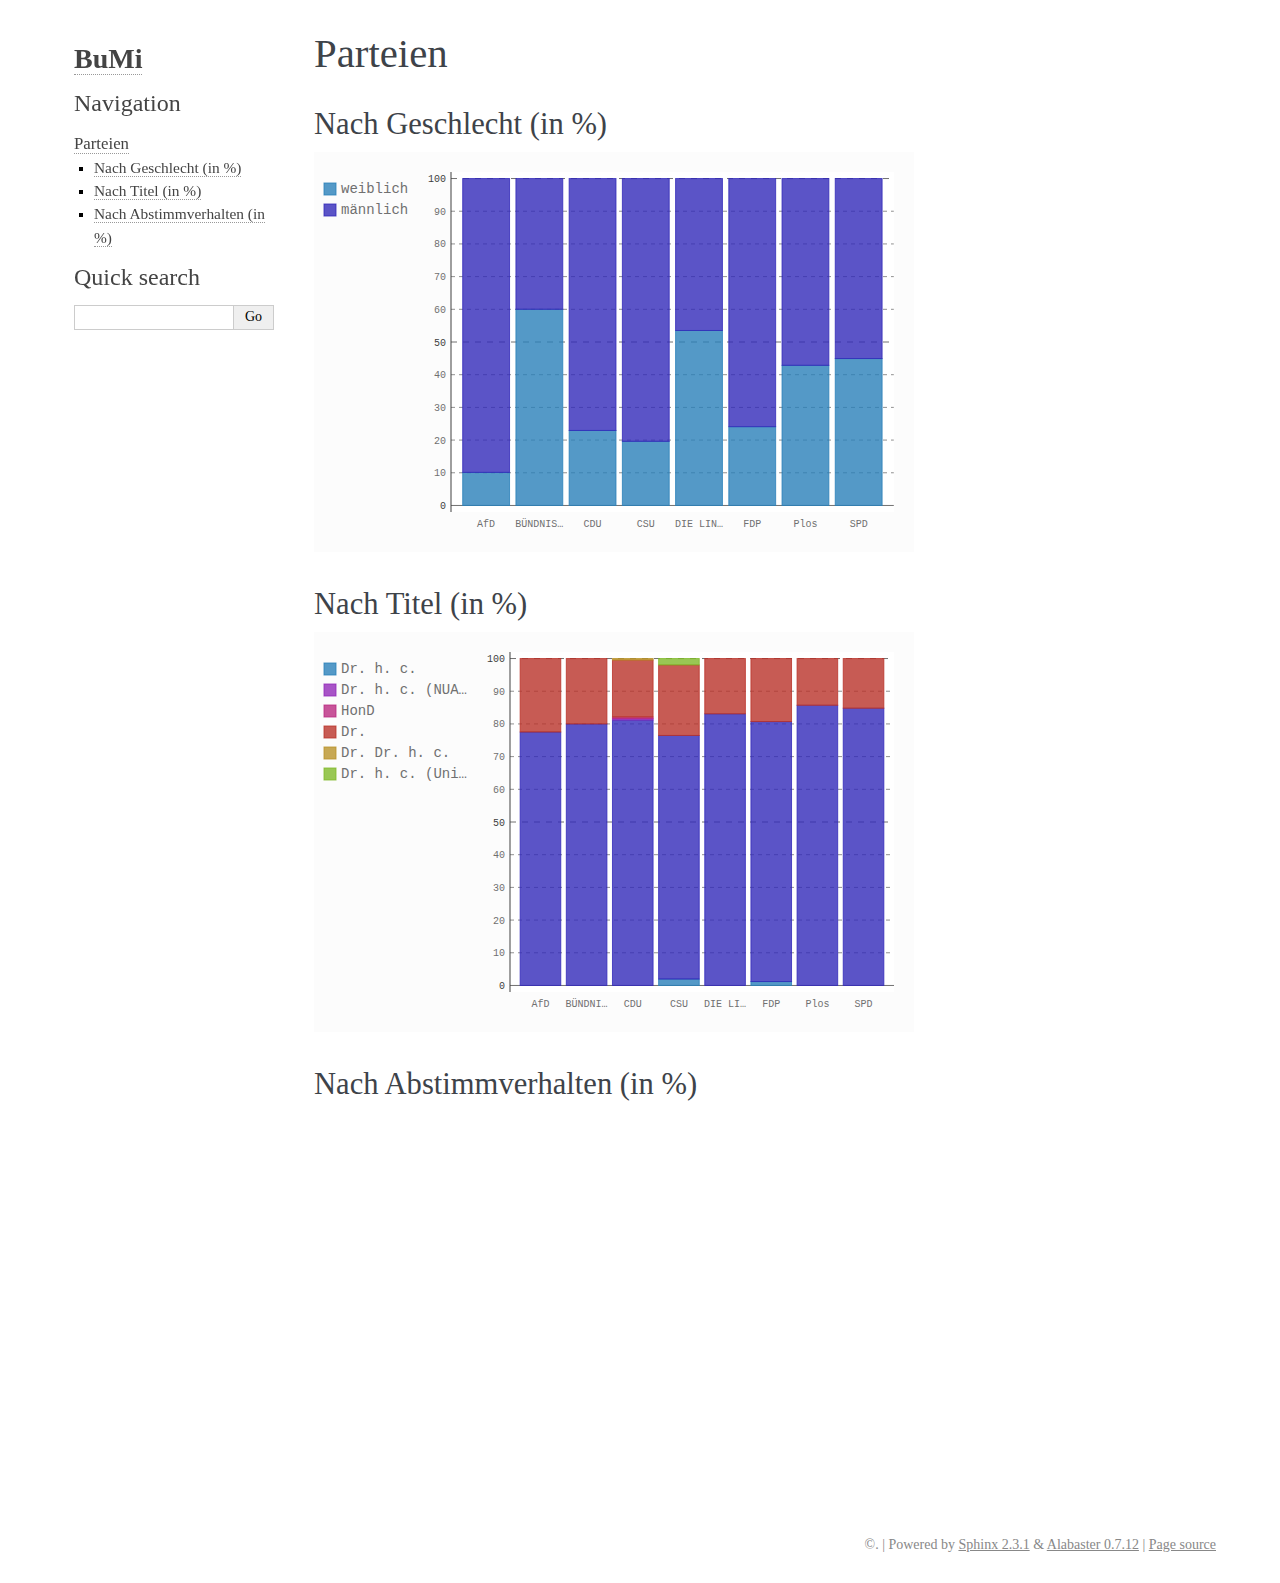
==== parties.html @ 15bf703d "deploy: bcf8a28ac07c03d563e63ce60a07d5a9121dc9ea" ====
<!DOCTYPE html>

<html xmlns="http://www.w3.org/1999/xhtml">
  <head>
    <meta charset="utf-8" />
    <title>Parteien &#8212; BuMi  documentation</title>
    <link rel="stylesheet" href="_static/alabaster.css" type="text/css" />
    <link rel="stylesheet" href="_static/pygments.css" type="text/css" />
    <script type="text/javascript" id="documentation_options" data-url_root="./" src="_static/documentation_options.js"></script>
    <script type="text/javascript" src="_static/jquery.js"></script>
    <script type="text/javascript" src="_static/underscore.js"></script>
    <script type="text/javascript" src="_static/doctools.js"></script>
    <script type="text/javascript" src="_static/language_data.js"></script>
    <link rel="index" title="Index" href="genindex.html" />
    <link rel="search" title="Search" href="search.html" />
    <link rel="prev" title="&lt;no title&gt;" href="index.html" />
   
  <link rel="stylesheet" href="_static/custom.css" type="text/css" />
  
  
  <meta name="viewport" content="width=device-width, initial-scale=0.9, maximum-scale=0.9" />

  </head><body>
  <div class="document">
    
      <div class="sphinxsidebar" role="navigation" aria-label="main navigation">
        <div class="sphinxsidebarwrapper">
<h1 class="logo"><a href="index.html">BuMi</a></h1>








<h3>Navigation</h3>
<ul class="current">
<li class="toctree-l1 current"><a class="current reference internal" href="#">Parteien</a><ul>
<li class="toctree-l2"><a class="reference internal" href="#nach-geschlecht-in">Nach Geschlecht (in %)</a></li>
<li class="toctree-l2"><a class="reference internal" href="#nach-titel-in">Nach Titel (in %)</a></li>
<li class="toctree-l2"><a class="reference internal" href="#nach-abstimmverhalten-in">Nach Abstimmverhalten (in %)</a></li>
</ul>
</li>
</ul>

<div class="relations">
<h3>Related Topics</h3>
<ul>
  <li><a href="index.html">Documentation overview</a><ul>
      <li>Previous: <a href="index.html" title="previous chapter">&lt;no title&gt;</a></li>
  </ul></li>
</ul>
</div>
<div id="searchbox" style="display: none" role="search">
  <h3 id="searchlabel">Quick search</h3>
    <div class="searchformwrapper">
    <form class="search" action="search.html" method="get">
      <input type="text" name="q" aria-labelledby="searchlabel" />
      <input type="submit" value="Go" />
    </form>
    </div>
</div>
<script type="text/javascript">$('#searchbox').show(0);</script>








        </div>
      </div>
      <div class="documentwrapper">
        <div class="bodywrapper">
          

          <div class="body" role="main">
            
  <div class="section" id="parteien">
<h1>Parteien<a class="headerlink" href="#parteien" title="Permalink to this headline">¶</a></h1>
<div class="section" id="nach-geschlecht-in">
<h2>Nach Geschlecht (in %)<a class="headerlink" href="#nach-geschlecht-in" title="Permalink to this headline">¶</a></h2>
<embed src="[data-uri]" /></div>
<div class="section" id="nach-titel-in">
<h2>Nach Titel (in %)<a class="headerlink" href="#nach-titel-in" title="Permalink to this headline">¶</a></h2>
<embed src="[data-uri]" /></div>
<div class="section" id="nach-abstimmverhalten-in">
<h2>Nach Abstimmverhalten (in %)<a class="headerlink" href="#nach-abstimmverhalten-in" title="Permalink to this headline">¶</a></h2>
<embed src="[data-uri]" /></div>
</div>


          </div>
          
        </div>
      </div>
    <div class="clearer"></div>
  </div>
    <div class="footer">
      &copy;.
      
      |
      Powered by <a href="http://sphinx-doc.org/">Sphinx 2.3.1</a>
      &amp; <a href="https://github.com/bitprophet/alabaster">Alabaster 0.7.12</a>
      
      |
      <a href="_sources/parties.rst.txt"
          rel="nofollow">Page source</a>
    </div>

    

    
  </body>
</html>
---- _static/alabaster.css ----
@import url("basic.css");

/* -- page layout ----------------------------------------------------------- */

body {
    font-family: Georgia, serif;
    font-size: 17px;
    background-color: #fff;
    color: #000;
    margin: 0;
    padding: 0;
}


div.document {
    width: 90%;
    margin: 30px auto 0 auto;
}

div.documentwrapper {
    float: left;
    width: 100%;
}

div.bodywrapper {
    margin: 0 0 0 220px;
}

div.sphinxsidebar {
    width: 220px;
    font-size: 14px;
    line-height: 1.5;
}

hr {
    border: 1px solid #B1B4B6;
}

div.body {
    background-color: #fff;
    color: #3E4349;
    padding: 0 30px 0 30px;
}

div.body > .section {
    text-align: left;
}

div.footer {
    width: 90%;
    margin: 20px auto 30px auto;
    font-size: 14px;
    color: #888;
    text-align: right;
}

div.footer a {
    color: #888;
}

p.caption {
    font-family: inherit;
    font-size: 8;
}


div.relations {
    display: none;
}


div.sphinxsidebar a {
    color: #444;
    text-decoration: none;
    border-bottom: 1px dotted #999;
}

div.sphinxsidebar a:hover {
    border-bottom: 1px solid #999;
}

div.sphinxsidebarwrapper {
    padding: 18px 10px;
}

div.sphinxsidebarwrapper p.logo {
    padding: 0;
    margin: -10px 0 0 0px;
    text-align: center;
}

div.sphinxsidebarwrapper h1.logo {
    margin-top: -10px;
    text-align: center;
    margin-bottom: 5px;
    text-align: left;
}

div.sphinxsidebarwrapper h1.logo-name {
    margin-top: 0px;
}

div.sphinxsidebarwrapper p.blurb {
    margin-top: 0;
    font-style: normal;
}

div.sphinxsidebar h3,
div.sphinxsidebar h4 {
    font-family: Georgia, serif;
    color: #444;
    font-size: 24px;
    font-weight: normal;
    margin: 0 0 5px 0;
    padding: 0;
}

div.sphinxsidebar h4 {
    font-size: 20px;
}

div.sphinxsidebar h3 a {
    color: #444;
}

div.sphinxsidebar p.logo a,
div.sphinxsidebar h3 a,
div.sphinxsidebar p.logo a:hover,
div.sphinxsidebar h3 a:hover {
    border: none;
}

div.sphinxsidebar p {
    color: #555;
    margin: 10px 0;
}

div.sphinxsidebar ul {
    margin: 10px 0;
    padding: 0;
    color: #000;
}

div.sphinxsidebar ul li.toctree-l1 > a {
    font-size: 120%;
}

div.sphinxsidebar ul li.toctree-l2 > a {
    font-size: 110%;
}

div.sphinxsidebar input {
    border: 1px solid #CCC;
    font-family: Georgia, serif;
    font-size: 1em;
}

div.sphinxsidebar hr {
    border: none;
    height: 1px;
    color: #AAA;
    background: #AAA;

    text-align: left;
    margin-left: 0;
    width: 50%;
}

div.sphinxsidebar .badge {
    border-bottom: none;
}

div.sphinxsidebar .badge:hover {
    border-bottom: none;
}

/* To address an issue with donation coming after search */
div.sphinxsidebar h3.donation {
    margin-top: 10px;
}

/* -- body styles ----------------------------------------------------------- */

a {
    color: #004B6B;
    text-decoration: underline;
}

a:hover {
    color: #6D4100;
    text-decoration: underline;
}

div.body h1,
div.body h2,
div.body h3,
div.body h4,
div.body h5,
div.body h6 {
    font-family: Georgia, serif;
    font-weight: normal;
    margin: 30px 0px 10px 0px;
    padding: 0;
}

div.body h1 { margin-top: 0; padding-top: 0; font-size: 240%; }
div.body h2 { font-size: 180%; }
div.body h3 { font-size: 150%; }
div.body h4 { font-size: 130%; }
div.body h5 { font-size: 100%; }
div.body h6 { font-size: 100%; }

a.headerlink {
    color: #DDD;
    padding: 0 4px;
    text-decoration: none;
}

a.headerlink:hover {
    color: #444;
    background: #EAEAEA;
}

div.body p, div.body dd, div.body li {
    line-height: 1.4em;
}

div.admonition {
    margin: 20px 0px;
    padding: 10px 30px;
    background-color: #EEE;
    border: 1px solid #CCC;
}

div.admonition tt.xref, div.admonition code.xref, div.admonition a tt {
    background-color: #FBFBFB;
    border-bottom: 1px solid #fafafa;
}

div.admonition p.admonition-title {
    font-family: Georgia, serif;
    font-weight: normal;
    font-size: 24px;
    margin: 0 0 10px 0;
    padding: 0;
    line-height: 1;
}

div.admonition p.last {
    margin-bottom: 0;
}

div.highlight {
    background-color: #fff;
}

dt:target, .highlight {
    background: #FAF3E8;
}

div.warning {
    background-color: #FCC;
    border: 1px solid #FAA;
}

div.danger {
    background-color: #FCC;
    border: 1px solid #FAA;
    -moz-box-shadow: 2px 2px 4px #D52C2C;
    -webkit-box-shadow: 2px 2px 4px #D52C2C;
    box-shadow: 2px 2px 4px #D52C2C;
}

div.error {
    background-color: #FCC;
    border: 1px solid #FAA;
    -moz-box-shadow: 2px 2px 4px #D52C2C;
    -webkit-box-shadow: 2px 2px 4px #D52C2C;
    box-shadow: 2px 2px 4px #D52C2C;
}

div.caution {
    background-color: #FCC;
    border: 1px solid #FAA;
}

div.attention {
    background-color: #FCC;
    border: 1px solid #FAA;
}

div.important {
    background-color: #EEE;
    border: 1px solid #CCC;
}

div.note {
    background-color: #EEE;
    border: 1px solid #CCC;
}

div.tip {
    background-color: #EEE;
    border: 1px solid #CCC;
}

div.hint {
    background-color: #EEE;
    border: 1px solid #CCC;
}

div.seealso {
    background-color: #EEE;
    border: 1px solid #CCC;
}

div.topic {
    background-color: #EEE;
}

p.admonition-title {
    display: inline;
}

p.admonition-title:after {
    content: ":";
}

pre, tt, code {
    font-family: 'Consolas', 'Menlo', 'DejaVu Sans Mono', 'Bitstream Vera Sans Mono', monospace;
    font-size: 0.9em;
}

.hll {
    background-color: #FFC;
    margin: 0 -12px;
    padding: 0 12px;
    display: block;
}

img.screenshot {
}

tt.descname, tt.descclassname, code.descname, code.descclassname {
    font-size: 0.95em;
}

tt.descname, code.descname {
    padding-right: 0.08em;
}

img.screenshot {
    -moz-box-shadow: 2px 2px 4px #EEE;
    -webkit-box-shadow: 2px 2px 4px #EEE;
    box-shadow: 2px 2px 4px #EEE;
}

table.docutils {
    border: 1px solid #888;
    -moz-box-shadow: 2px 2px 4px #EEE;
    -webkit-box-shadow: 2px 2px 4px #EEE;
    box-shadow: 2px 2px 4px #EEE;
}

table.docutils td, table.docutils th {
    border: 1px solid #888;
    padding: 0.25em 0.7em;
}

table.field-list, table.footnote {
    border: none;
    -moz-box-shadow: none;
    -webkit-box-shadow: none;
    box-shadow: none;
}

table.footnote {
    margin: 15px 0;
    width: 100%;
    border: 1px solid #EEE;
    background: #FDFDFD;
    font-size: 0.9em;
}

table.footnote + table.footnote {
    margin-top: -15px;
    border-top: none;
}

table.field-list th {
    padding: 0 0.8em 0 0;
}

table.field-list td {
    padding: 0;
}

table.field-list p {
    margin-bottom: 0.8em;
}

/* Cloned from
 * https://github.com/sphinx-doc/sphinx/commit/ef60dbfce09286b20b7385333d63a60321784e68
 */
.field-name {
    -moz-hyphens: manual;
    -ms-hyphens: manual;
    -webkit-hyphens: manual;
    hyphens: manual;
}

table.footnote td.label {
    width: .1px;
    padding: 0.3em 0 0.3em 0.5em;
}

table.footnote td {
    padding: 0.3em 0.5em;
}

dl {
    margin: 0;
    padding: 0;
}

dl dd {
    margin-left: 30px;
}

blockquote {
    margin: 0 0 0 30px;
    padding: 0;
}

ul, ol {
    /* Matches the 30px from the narrow-screen "li > ul" selector below */
    margin: 10px 0 10px 30px;
    padding: 0;
}

pre {
    background: #EEE;
    padding: 7px 30px;
    margin: 15px 0px;
    line-height: 1.3em;
}

div.viewcode-block:target {
    background: #ffd;
}

dl pre, blockquote pre, li pre {
    margin-left: 0;
    padding-left: 30px;
}

tt, code {
    background-color: #ecf0f3;
    color: #222;
    /* padding: 1px 2px; */
}

tt.xref, code.xref, a tt {
    background-color: #FBFBFB;
    border-bottom: 1px solid #fff;
}

a.reference {
    text-decoration: none;
    border-bottom: 1px dotted #004B6B;
}

/* Don't put an underline on images */
a.image-reference, a.image-reference:hover {
    border-bottom: none;
}

a.reference:hover {
    border-bottom: 1px solid #6D4100;
}

a.footnote-reference {
    text-decoration: none;
    font-size: 0.7em;
    vertical-align: top;
    border-bottom: 1px dotted #004B6B;
}

a.footnote-reference:hover {
    border-bottom: 1px solid #6D4100;
}

a:hover tt, a:hover code {
    background: #EEE;
}


@media screen and (max-width: 870px) {

    div.sphinxsidebar {
    	display: none;
    }

    div.document {
       width: 100%;

    }

    div.documentwrapper {
    	margin-left: 0;
    	margin-top: 0;
    	margin-right: 0;
    	margin-bottom: 0;
    }

    div.bodywrapper {
    	margin-top: 0;
    	margin-right: 0;
    	margin-bottom: 0;
    	margin-left: 0;
    }

    ul {
    	margin-left: 0;
    }

	li > ul {
        /* Matches the 30px from the "ul, ol" selector above */
		margin-left: 30px;
	}

    .document {
    	width: auto;
    }

    .footer {
    	width: auto;
    }

    .bodywrapper {
    	margin: 0;
    }

    .footer {
    	width: auto;
    }

    .github {
        display: none;
    }



}



@media screen and (max-width: 875px) {

    body {
        margin: 0;
        padding: 20px 30px;
    }

    div.documentwrapper {
        float: none;
        background: #fff;
    }

    div.sphinxsidebar {
        display: block;
        float: none;
        width: 102.5%;
        margin: -20px -30px 20px -30px;
        padding: 10px 20px;
        background: #333;
        color: #FFF;
    }

    div.sphinxsidebar h3, div.sphinxsidebar h4, div.sphinxsidebar p,
    div.sphinxsidebar h3 a {
        color: #fff;
    }

    div.sphinxsidebar a {
        color: #AAA;
    }

    div.sphinxsidebar p.logo {
        display: none;
    }

    div.document {
        width: 100%;
        margin: 0;
    }

    div.footer {
        display: none;
    }

    div.bodywrapper {
        margin: 0;
    }

    div.body {
        min-height: 0;
        padding: 0;
    }

    .rtd_doc_footer {
        display: none;
    }

    .document {
        width: auto;
    }

    .footer {
        width: auto;
    }

    .footer {
        width: auto;
    }

    .github {
        display: none;
    }
}
@media screen and (min-width: 876px) {
    div.sphinxsidebar {
        position: fixed;
        margin-left: 0;
    }
}


/* misc. */

.revsys-inline {
    display: none!important;
}

/* Make nested-list/multi-paragraph items look better in Releases changelog
 * pages. Without this, docutils' magical list fuckery causes inconsistent
 * formatting between different release sub-lists.
 */
div#changelog > div.section > ul > li > p:only-child {
    margin-bottom: 0;
}

/* Hide fugly table cell borders in ..bibliography:: directive output */
table.docutils.citation, table.docutils.citation td, table.docutils.citation th {
  border: none;
  /* Below needed in some edge cases; if not applied, bottom shadows appear */
  -moz-box-shadow: none;
  -webkit-box-shadow: none;
  box-shadow: none;
}


/* relbar */

.related {
    line-height: 30px;
    width: 100%;
    font-size: 0.9rem;
}

.related.top {
    border-bottom: 1px solid #EEE;
    margin-bottom: 20px;
}

.related.bottom {
    border-top: 1px solid #EEE;
}

.related ul {
    padding: 0;
    margin: 0;
    list-style: none;
}

.related li {
    display: inline;
}

nav#rellinks {
    float: right;
}

nav#rellinks li+li:before {
    content: "|";
}

nav#breadcrumbs li+li:before {
    content: "\00BB";
}

/* Hide certain items when printing */
@media print {
    div.related {
        display: none;
    }
}
---- _static/pygments.css ----
.highlight .hll { background-color: #ffffcc }
.highlight  { background: #f8f8f8; }
.highlight .c { color: #8f5902; font-style: italic } /* Comment */
.highlight .err { color: #a40000; border: 1px solid #ef2929 } /* Error */
.highlight .g { color: #000000 } /* Generic */
.highlight .k { color: #004461; font-weight: bold } /* Keyword */
.highlight .l { color: #000000 } /* Literal */
.highlight .n { color: #000000 } /* Name */
.highlight .o { color: #582800 } /* Operator */
.highlight .x { color: #000000 } /* Other */
.highlight .p { color: #000000; font-weight: bold } /* Punctuation */
.highlight .ch { color: #8f5902; font-style: italic } /* Comment.Hashbang */
.highlight .cm { color: #8f5902; font-style: italic } /* Comment.Multiline */
.highlight .cp { color: #8f5902 } /* Comment.Preproc */
.highlight .cpf { color: #8f5902; font-style: italic } /* Comment.PreprocFile */
.highlight .c1 { color: #8f5902; font-style: italic } /* Comment.Single */
.highlight .cs { color: #8f5902; font-style: italic } /* Comment.Special */
.highlight .gd { color: #a40000 } /* Generic.Deleted */
.highlight .ge { color: #000000; font-style: italic } /* Generic.Emph */
.highlight .gr { color: #ef2929 } /* Generic.Error */
.highlight .gh { color: #000080; font-weight: bold } /* Generic.Heading */
.highlight .gi { color: #00A000 } /* Generic.Inserted */
.highlight .go { color: #888888 } /* Generic.Output */
.highlight .gp { color: #745334 } /* Generic.Prompt */
.highlight .gs { color: #000000; font-weight: bold } /* Generic.Strong */
.highlight .gu { color: #800080; font-weight: bold } /* Generic.Subheading */
.highlight .gt { color: #a40000; font-weight: bold } /* Generic.Traceback */
.highlight .kc { color: #004461; font-weight: bold } /* Keyword.Constant */
.highlight .kd { color: #004461; font-weight: bold } /* Keyword.Declaration */
.highlight .kn { color: #004461; font-weight: bold } /* Keyword.Namespace */
.highlight .kp { color: #004461; font-weight: bold } /* Keyword.Pseudo */
.highlight .kr { color: #004461; font-weight: bold } /* Keyword.Reserved */
.highlight .kt { color: #004461; font-weight: bold } /* Keyword.Type */
.highlight .ld { color: #000000 } /* Literal.Date */
.highlight .m { color: #990000 } /* Literal.Number */
.highlight .s { color: #4e9a06 } /* Literal.String */
.highlight .na { color: #c4a000 } /* Name.Attribute */
.highlight .nb { color: #004461 } /* Name.Builtin */
.highlight .nc { color: #000000 } /* Name.Class */
.highlight .no { color: #000000 } /* Name.Constant */
.highlight .nd { color: #888888 } /* Name.Decorator */
.highlight .ni { color: #ce5c00 } /* Name.Entity */
.highlight .ne { color: #cc0000; font-weight: bold } /* Name.Exception */
.highlight .nf { color: #000000 } /* Name.Function */
.highlight .nl { color: #f57900 } /* Name.Label */
.highlight .nn { color: #000000 } /* Name.Namespace */
.highlight .nx { color: #000000 } /* Name.Other */
.highlight .py { color: #000000 } /* Name.Property */
.highlight .nt { color: #004461; font-weight: bold } /* Name.Tag */
.highlight .nv { color: #000000 } /* Name.Variable */
.highlight .ow { color: #004461; font-weight: bold } /* Operator.Word */
.highlight .w { color: #f8f8f8; text-decoration: underline } /* Text.Whitespace */
.highlight .mb { color: #990000 } /* Literal.Number.Bin */
.highlight .mf { color: #990000 } /* Literal.Number.Float */
.highlight .mh { color: #990000 } /* Literal.Number.Hex */
.highlight .mi { color: #990000 } /* Literal.Number.Integer */
.highlight .mo { color: #990000 } /* Literal.Number.Oct */
.highlight .sa { color: #4e9a06 } /* Literal.String.Affix */
.highlight .sb { color: #4e9a06 } /* Literal.String.Backtick */
.highlight .sc { color: #4e9a06 } /* Literal.String.Char */
.highlight .dl { color: #4e9a06 } /* Literal.String.Delimiter */
.highlight .sd { color: #8f5902; font-style: italic } /* Literal.String.Doc */
.highlight .s2 { color: #4e9a06 } /* Literal.String.Double */
.highlight .se { color: #4e9a06 } /* Literal.String.Escape */
.highlight .sh { color: #4e9a06 } /* Literal.String.Heredoc */
.highlight .si { color: #4e9a06 } /* Literal.String.Interpol */
.highlight .sx { color: #4e9a06 } /* Literal.String.Other */
.highlight .sr { color: #4e9a06 } /* Literal.String.Regex */
.highlight .s1 { color: #4e9a06 } /* Literal.String.Single */
.highlight .ss { color: #4e9a06 } /* Literal.String.Symbol */
.highlight .bp { color: #3465a4 } /* Name.Builtin.Pseudo */
.highlight .fm { color: #000000 } /* Name.Function.Magic */
.highlight .vc { color: #000000 } /* Name.Variable.Class */
.highlight .vg { color: #000000 } /* Name.Variable.Global */
.highlight .vi { color: #000000 } /* Name.Variable.Instance */
.highlight .vm { color: #000000 } /* Name.Variable.Magic */
.highlight .il { color: #990000 } /* Literal.Number.Integer.Long */
---- _static/custom.css ----
/* This file intentionally left blank. */
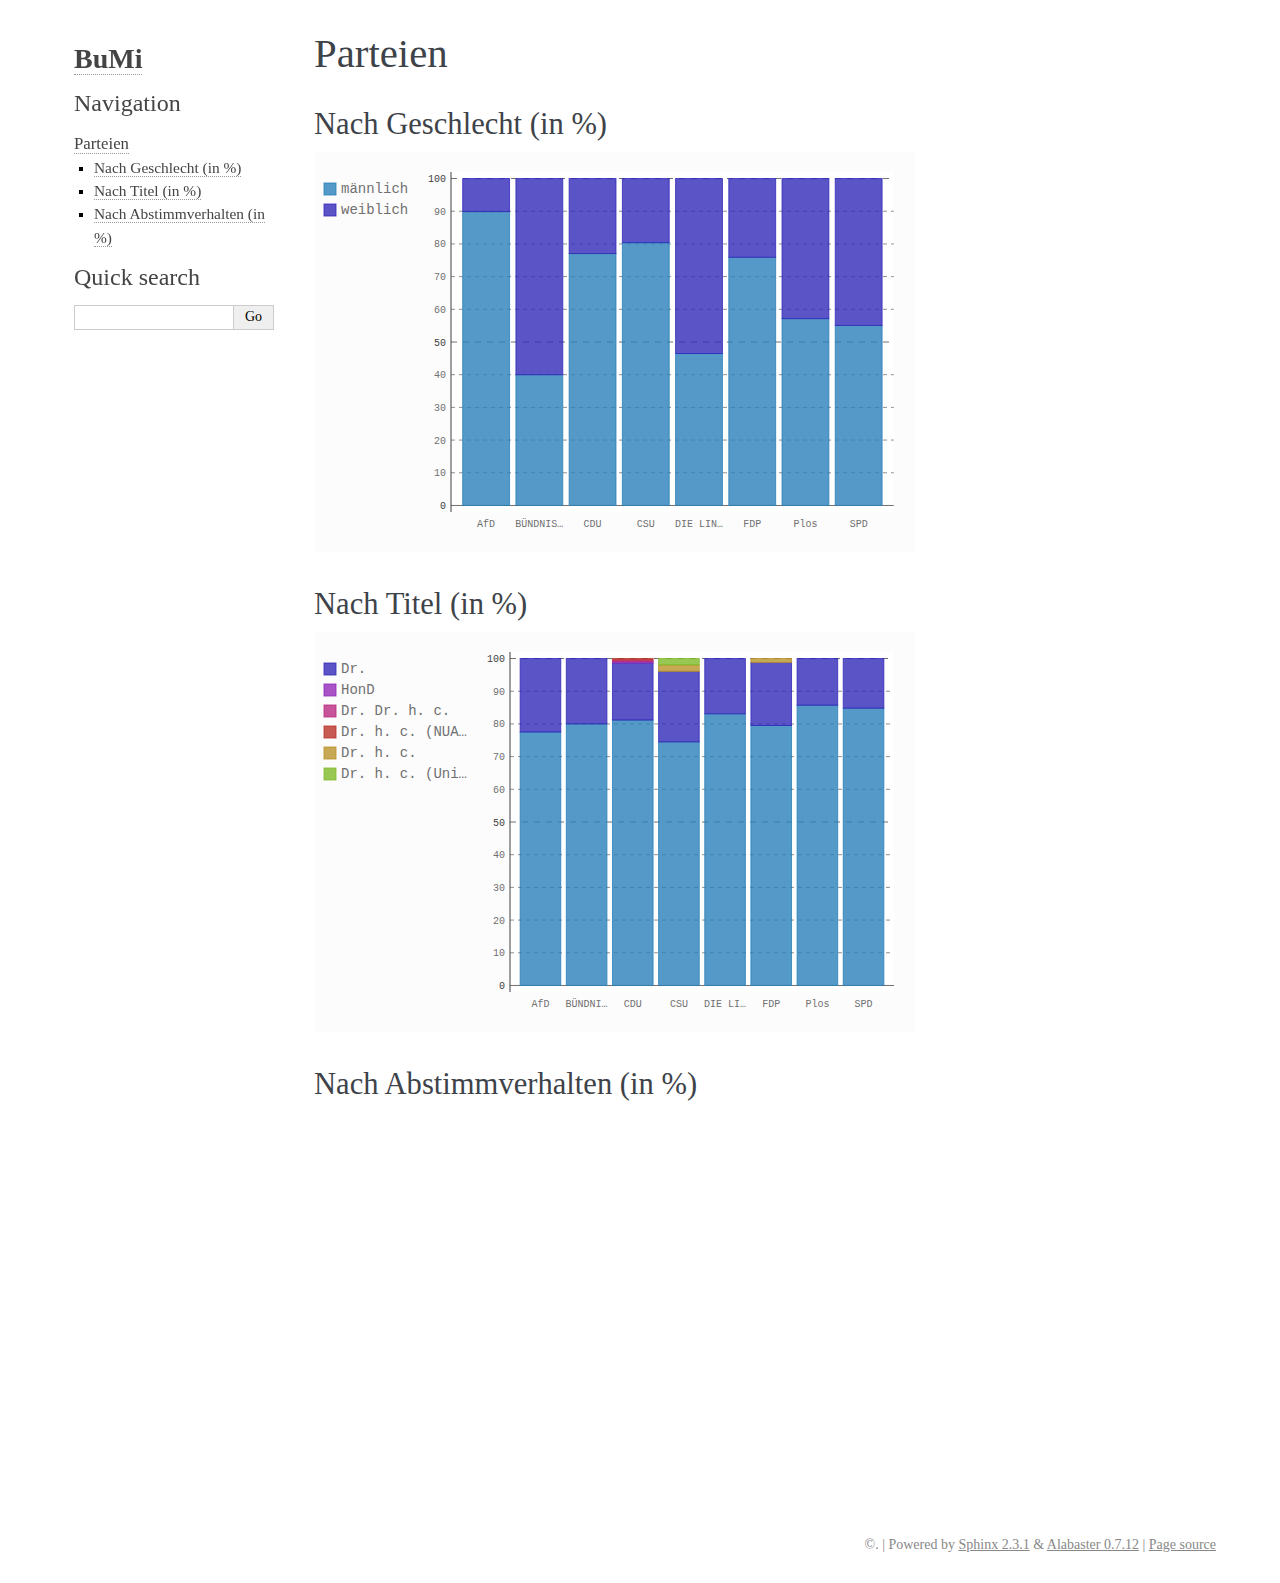
==== commit 74f91794: "deploy: bcf8a28ac07c03d563e63ce60a07d5a9121dc9ea" ====
--- a/parties.html
+++ b/parties.html
@@ -83,13 +83,13 @@
 <h1>Parteien<a class="headerlink" href="#parteien" title="Permalink to this headline">¶</a></h1>
 <div class="section" id="nach-geschlecht-in">
 <h2>Nach Geschlecht (in %)<a class="headerlink" href="#nach-geschlecht-in" title="Permalink to this headline">¶</a></h2>
-<embed src="[data-uri]" /></div>
+<embed src="[data-uri]" /></div>
 <div class="section" id="nach-titel-in">
 <h2>Nach Titel (in %)<a class="headerlink" href="#nach-titel-in" title="Permalink to this headline">¶</a></h2>
-<embed src="[data-uri]" /></div>
+<embed src="[data-uri]" /></div>
 <div class="section" id="nach-abstimmverhalten-in">
 <h2>Nach Abstimmverhalten (in %)<a class="headerlink" href="#nach-abstimmverhalten-in" title="Permalink to this headline">¶</a></h2>
-<embed src="[data-uri]" /></div>
+<embed src="[data-uri]" /></div>
 </div>
 
 
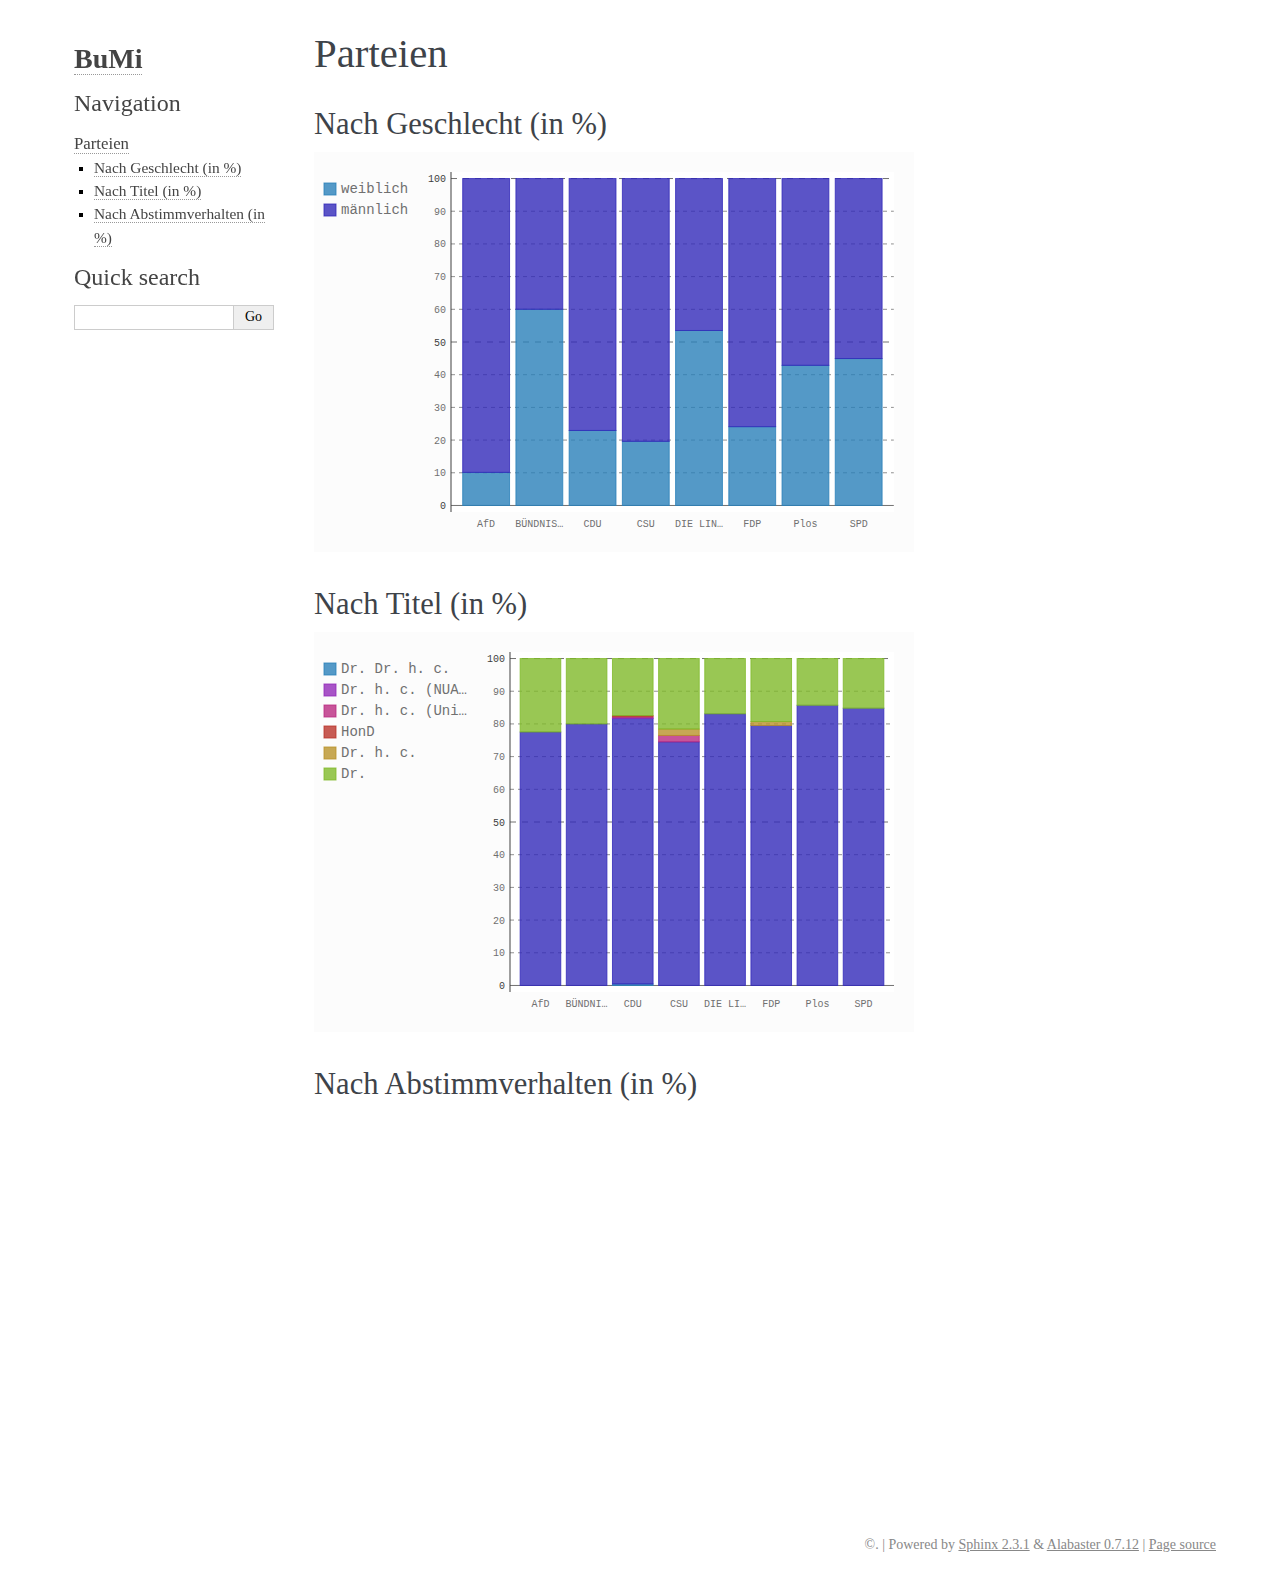
==== commit ed35ef49: "deploy: bcf8a28ac07c03d563e63ce60a07d5a9121dc9ea" ====
--- a/parties.html
+++ b/parties.html
@@ -83,13 +83,13 @@
 <h1>Parteien<a class="headerlink" href="#parteien" title="Permalink to this headline">¶</a></h1>
 <div class="section" id="nach-geschlecht-in">
 <h2>Nach Geschlecht (in %)<a class="headerlink" href="#nach-geschlecht-in" title="Permalink to this headline">¶</a></h2>
-<embed src="[data-uri]" /></div>
+<embed src="[data-uri]" /></div>
 <div class="section" id="nach-titel-in">
 <h2>Nach Titel (in %)<a class="headerlink" href="#nach-titel-in" title="Permalink to this headline">¶</a></h2>
-<embed src="[data-uri]" /></div>
+<embed src="[data-uri]" /></div>
 <div class="section" id="nach-abstimmverhalten-in">
 <h2>Nach Abstimmverhalten (in %)<a class="headerlink" href="#nach-abstimmverhalten-in" title="Permalink to this headline">¶</a></h2>
-<embed src="[data-uri]" /></div>
+<embed src="[data-uri]" /></div>
 </div>
 
 
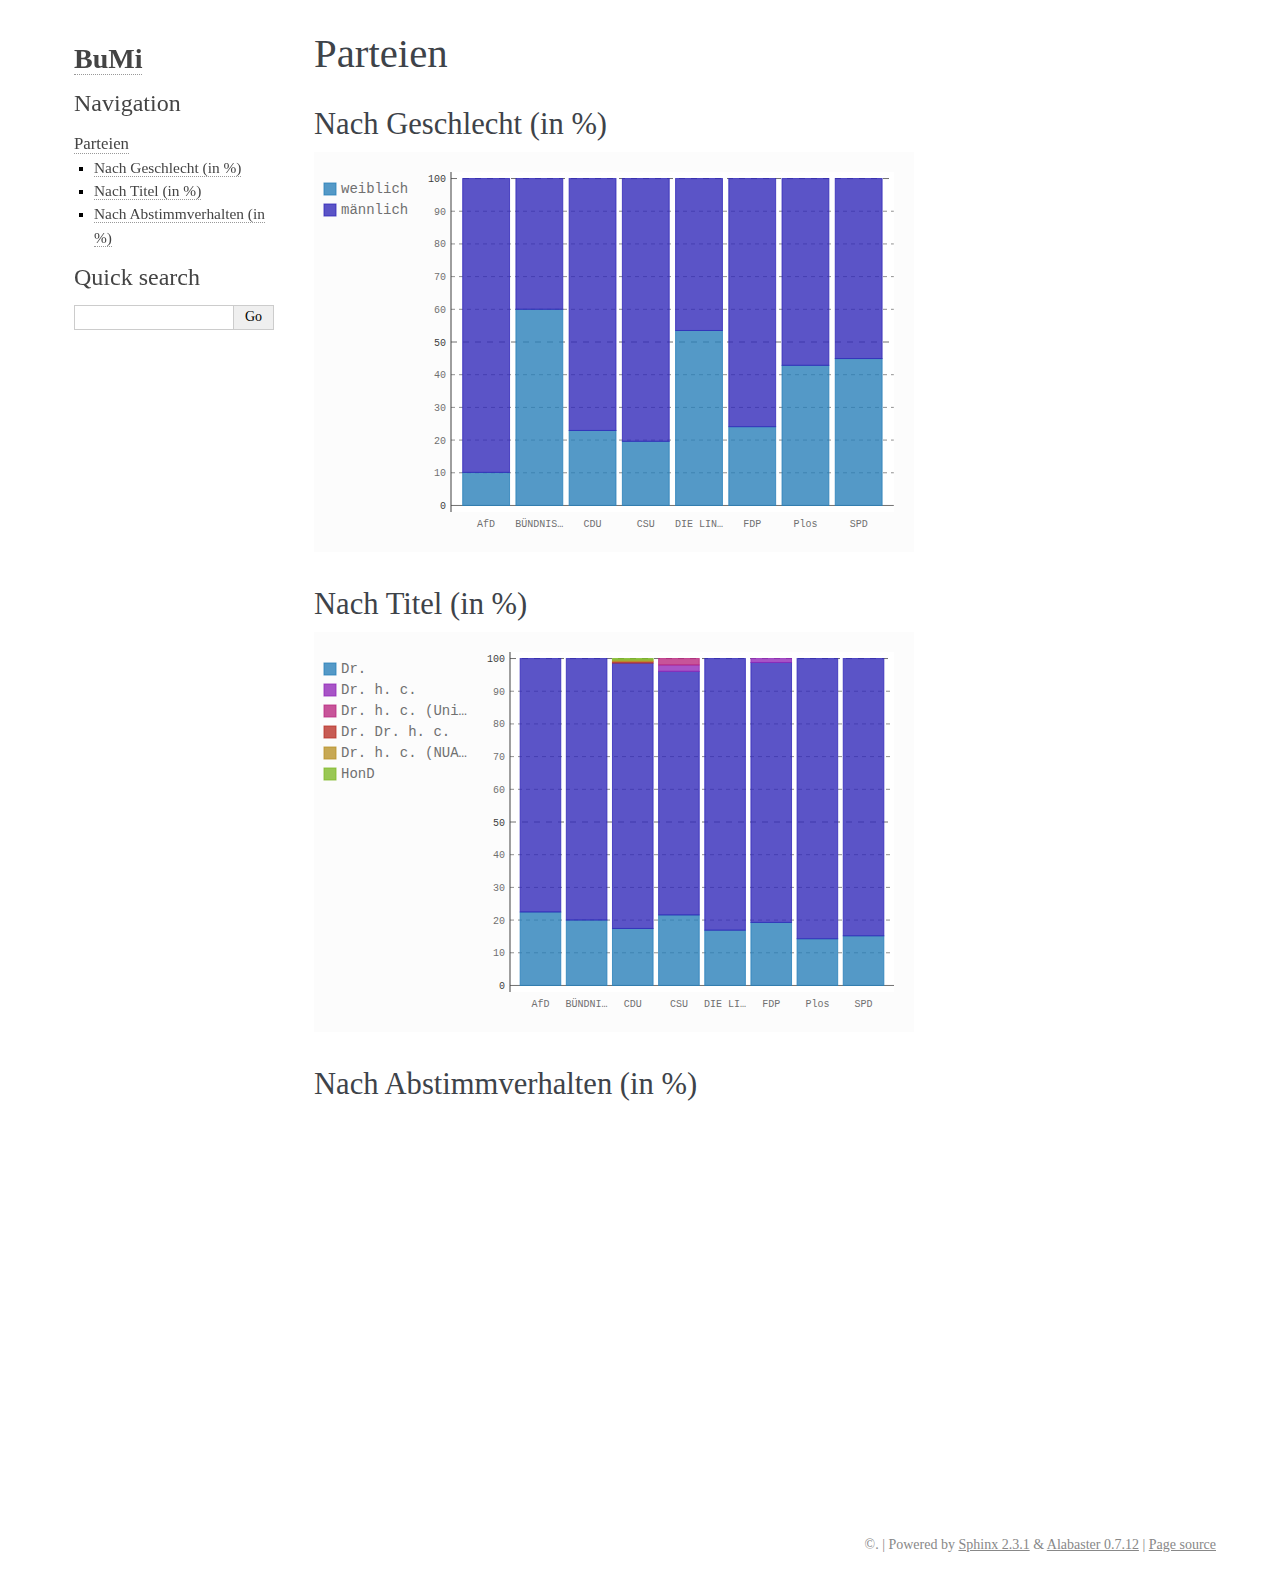
==== commit ca963d00: "deploy: bcf8a28ac07c03d563e63ce60a07d5a9121dc9ea" ====
--- a/parties.html
+++ b/parties.html
@@ -83,13 +83,13 @@
 <h1>Parteien<a class="headerlink" href="#parteien" title="Permalink to this headline">¶</a></h1>
 <div class="section" id="nach-geschlecht-in">
 <h2>Nach Geschlecht (in %)<a class="headerlink" href="#nach-geschlecht-in" title="Permalink to this headline">¶</a></h2>
-<embed src="[data-uri]" /></div>
+<embed src="[data-uri]" /></div>
 <div class="section" id="nach-titel-in">
 <h2>Nach Titel (in %)<a class="headerlink" href="#nach-titel-in" title="Permalink to this headline">¶</a></h2>
-<embed src="[data-uri]" /></div>
+<embed src="[data-uri]" /></div>
 <div class="section" id="nach-abstimmverhalten-in">
 <h2>Nach Abstimmverhalten (in %)<a class="headerlink" href="#nach-abstimmverhalten-in" title="Permalink to this headline">¶</a></h2>
-<embed src="[data-uri]" /></div>
+<embed src="[data-uri]" /></div>
 </div>
 
 
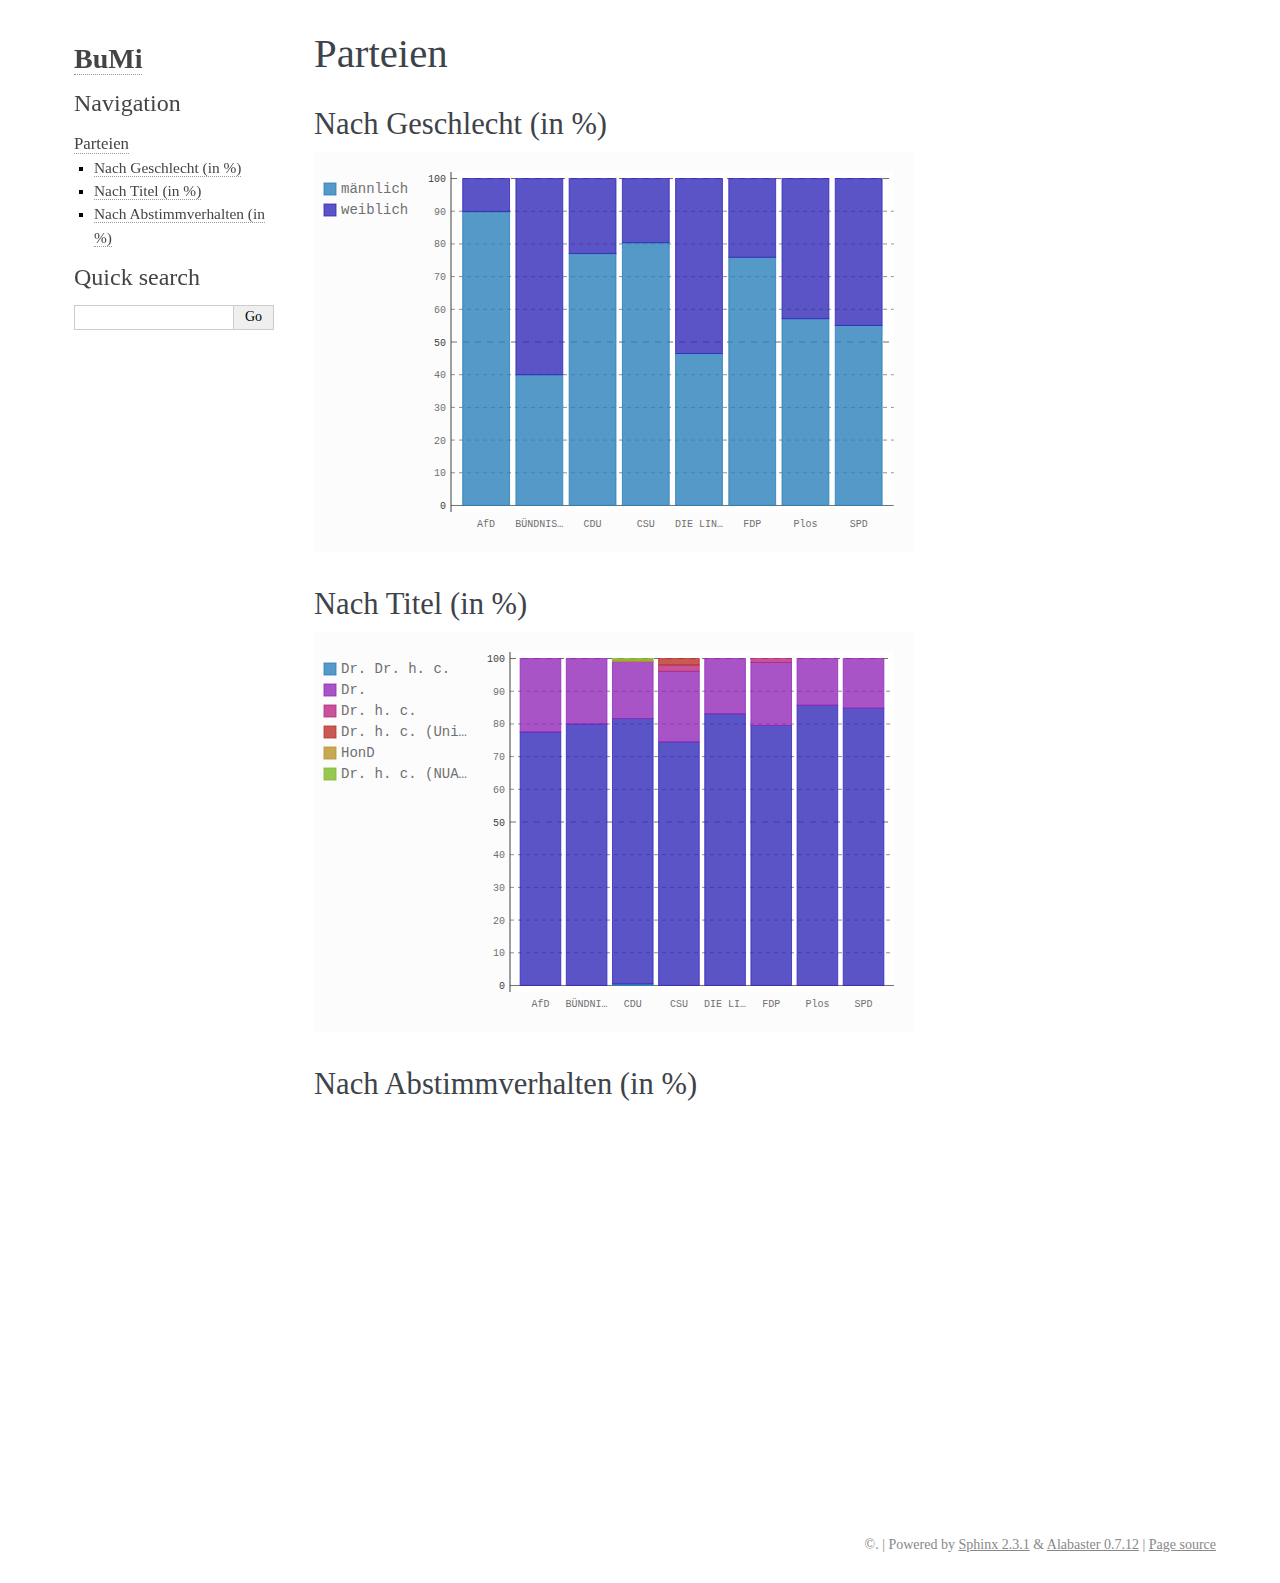
==== commit 44e90174: "deploy: bcf8a28ac07c03d563e63ce60a07d5a9121dc9ea" ====
--- a/parties.html
+++ b/parties.html
@@ -83,13 +83,13 @@
 <h1>Parteien<a class="headerlink" href="#parteien" title="Permalink to this headline">¶</a></h1>
 <div class="section" id="nach-geschlecht-in">
 <h2>Nach Geschlecht (in %)<a class="headerlink" href="#nach-geschlecht-in" title="Permalink to this headline">¶</a></h2>
-<embed src="[data-uri]" /></div>
+<embed src="[data-uri]" /></div>
 <div class="section" id="nach-titel-in">
 <h2>Nach Titel (in %)<a class="headerlink" href="#nach-titel-in" title="Permalink to this headline">¶</a></h2>
-<embed src="[data-uri]" /></div>
+<embed src="[data-uri]" /></div>
 <div class="section" id="nach-abstimmverhalten-in">
 <h2>Nach Abstimmverhalten (in %)<a class="headerlink" href="#nach-abstimmverhalten-in" title="Permalink to this headline">¶</a></h2>
-<embed src="[data-uri]" /></div>
+<embed src="[data-uri]" /></div>
 </div>
 
 
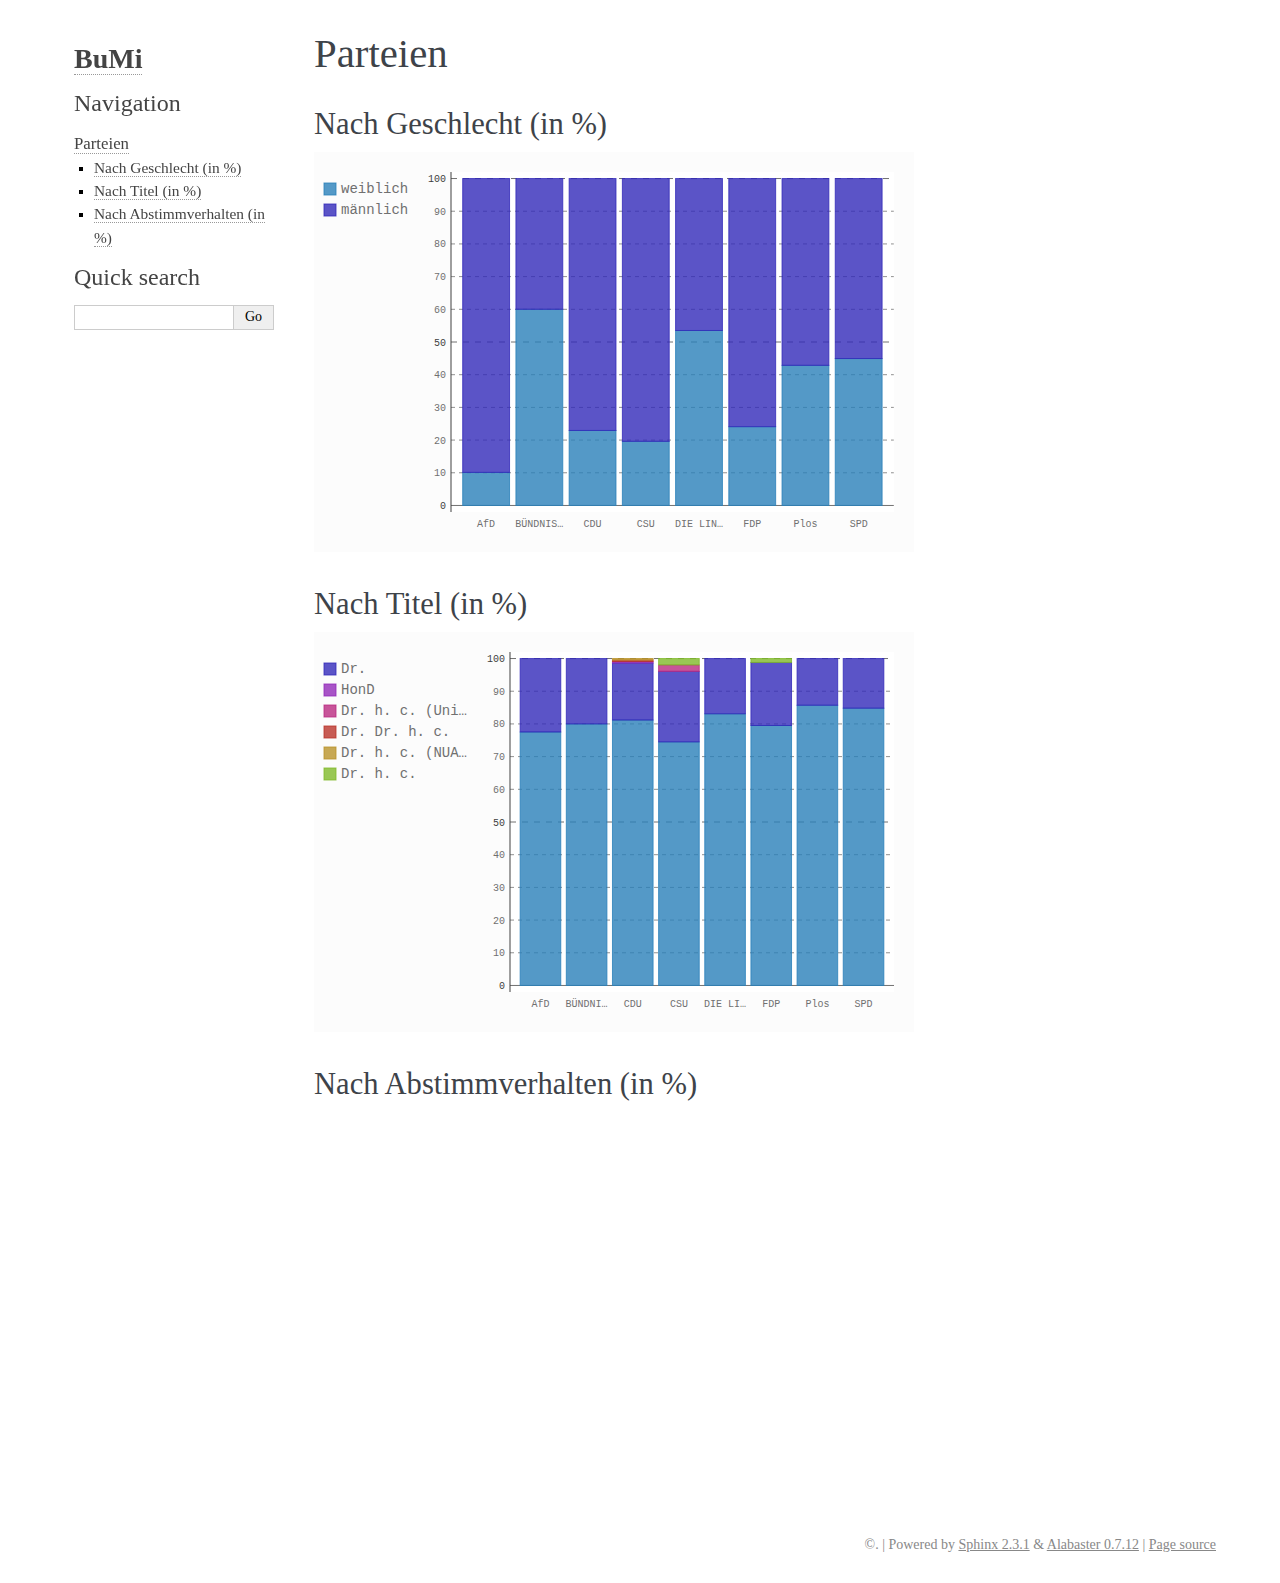
==== commit 59a06251: "deploy: bcf8a28ac07c03d563e63ce60a07d5a9121dc9ea" ====
--- a/parties.html
+++ b/parties.html
@@ -83,13 +83,13 @@
 <h1>Parteien<a class="headerlink" href="#parteien" title="Permalink to this headline">¶</a></h1>
 <div class="section" id="nach-geschlecht-in">
 <h2>Nach Geschlecht (in %)<a class="headerlink" href="#nach-geschlecht-in" title="Permalink to this headline">¶</a></h2>
-<embed src="[data-uri]" /></div>
+<embed src="[data-uri]" /></div>
 <div class="section" id="nach-titel-in">
 <h2>Nach Titel (in %)<a class="headerlink" href="#nach-titel-in" title="Permalink to this headline">¶</a></h2>
-<embed src="[data-uri]" /></div>
+<embed src="[data-uri]" /></div>
 <div class="section" id="nach-abstimmverhalten-in">
 <h2>Nach Abstimmverhalten (in %)<a class="headerlink" href="#nach-abstimmverhalten-in" title="Permalink to this headline">¶</a></h2>
-<embed src="[data-uri]" /></div>
+<embed src="[data-uri]" /></div>
 </div>
 
 
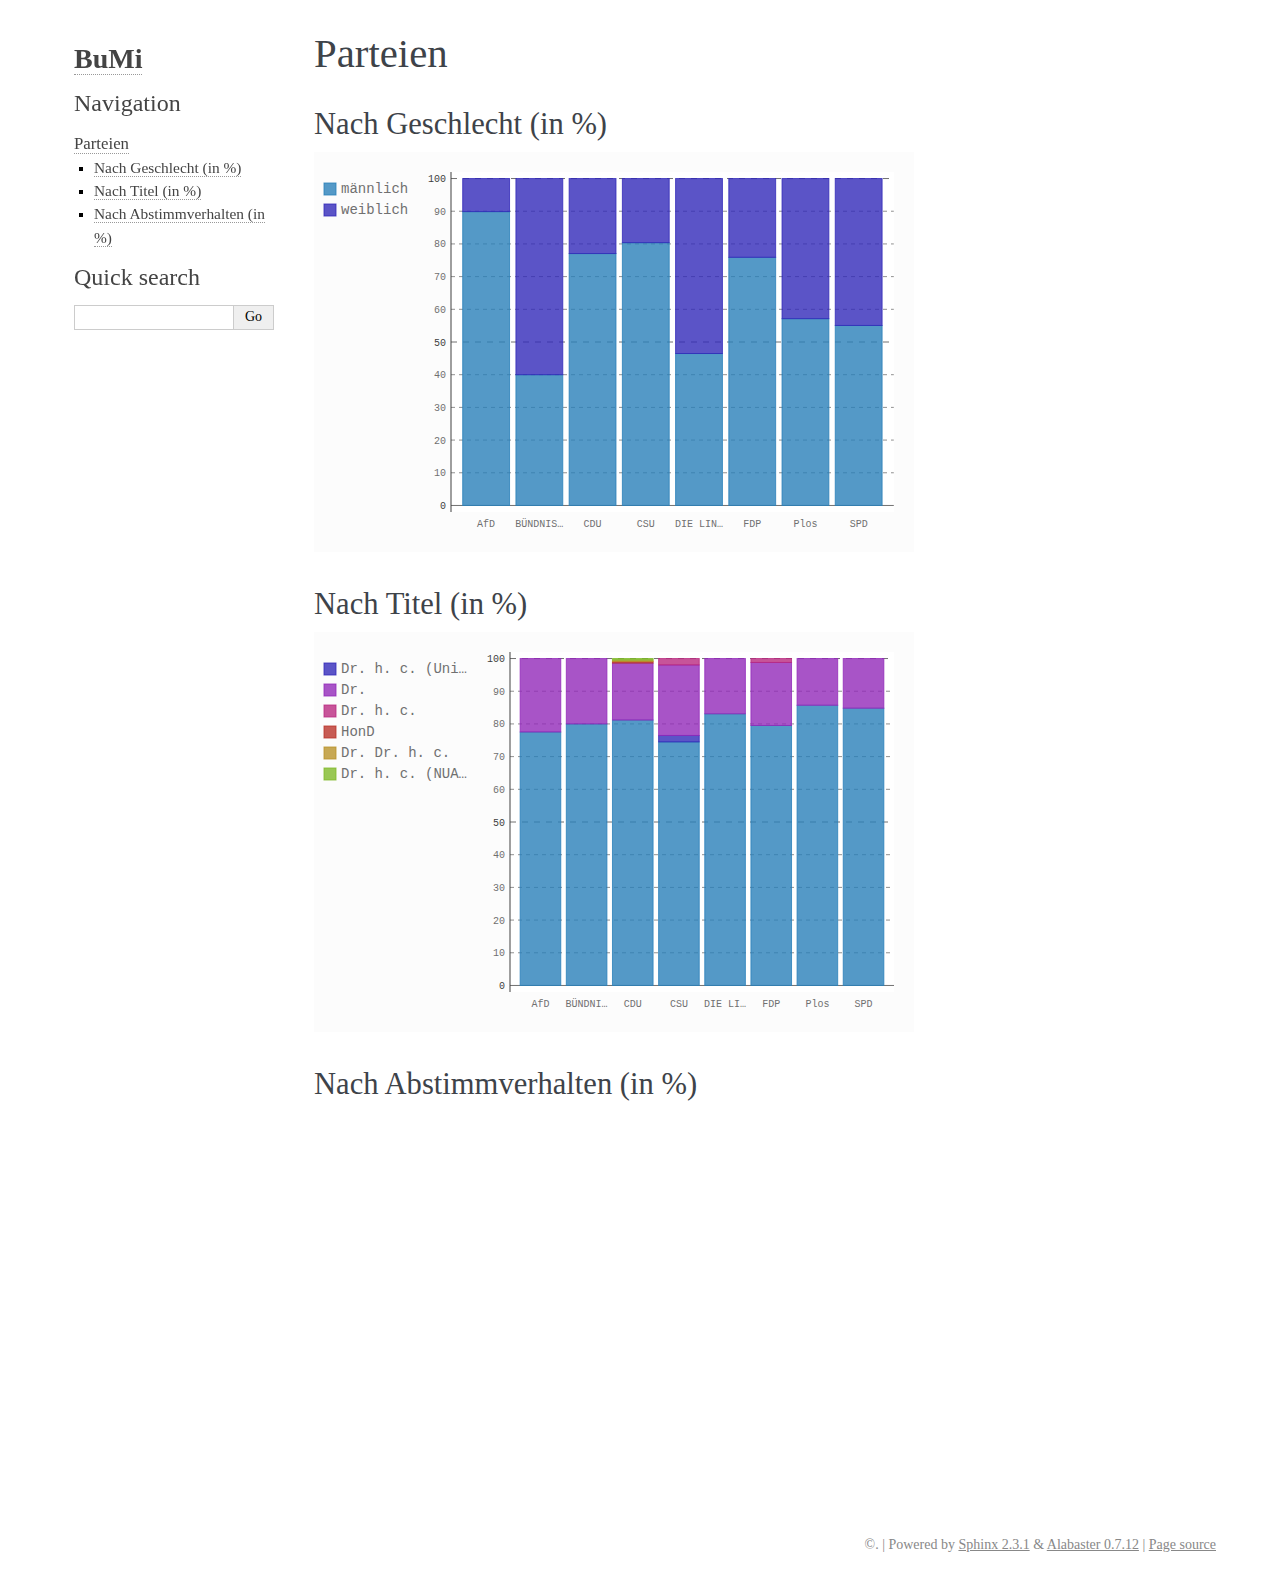
==== commit 9cd627bc: "deploy: bcf8a28ac07c03d563e63ce60a07d5a9121dc9ea" ====
--- a/parties.html
+++ b/parties.html
@@ -83,13 +83,13 @@
 <h1>Parteien<a class="headerlink" href="#parteien" title="Permalink to this headline">¶</a></h1>
 <div class="section" id="nach-geschlecht-in">
 <h2>Nach Geschlecht (in %)<a class="headerlink" href="#nach-geschlecht-in" title="Permalink to this headline">¶</a></h2>
-<embed src="[data-uri]" /></div>
+<embed src="[data-uri]" /></div>
 <div class="section" id="nach-titel-in">
 <h2>Nach Titel (in %)<a class="headerlink" href="#nach-titel-in" title="Permalink to this headline">¶</a></h2>
-<embed src="[data-uri]" /></div>
+<embed src="[data-uri]" /></div>
 <div class="section" id="nach-abstimmverhalten-in">
 <h2>Nach Abstimmverhalten (in %)<a class="headerlink" href="#nach-abstimmverhalten-in" title="Permalink to this headline">¶</a></h2>
-<embed src="[data-uri]" /></div>
+<embed src="[data-uri]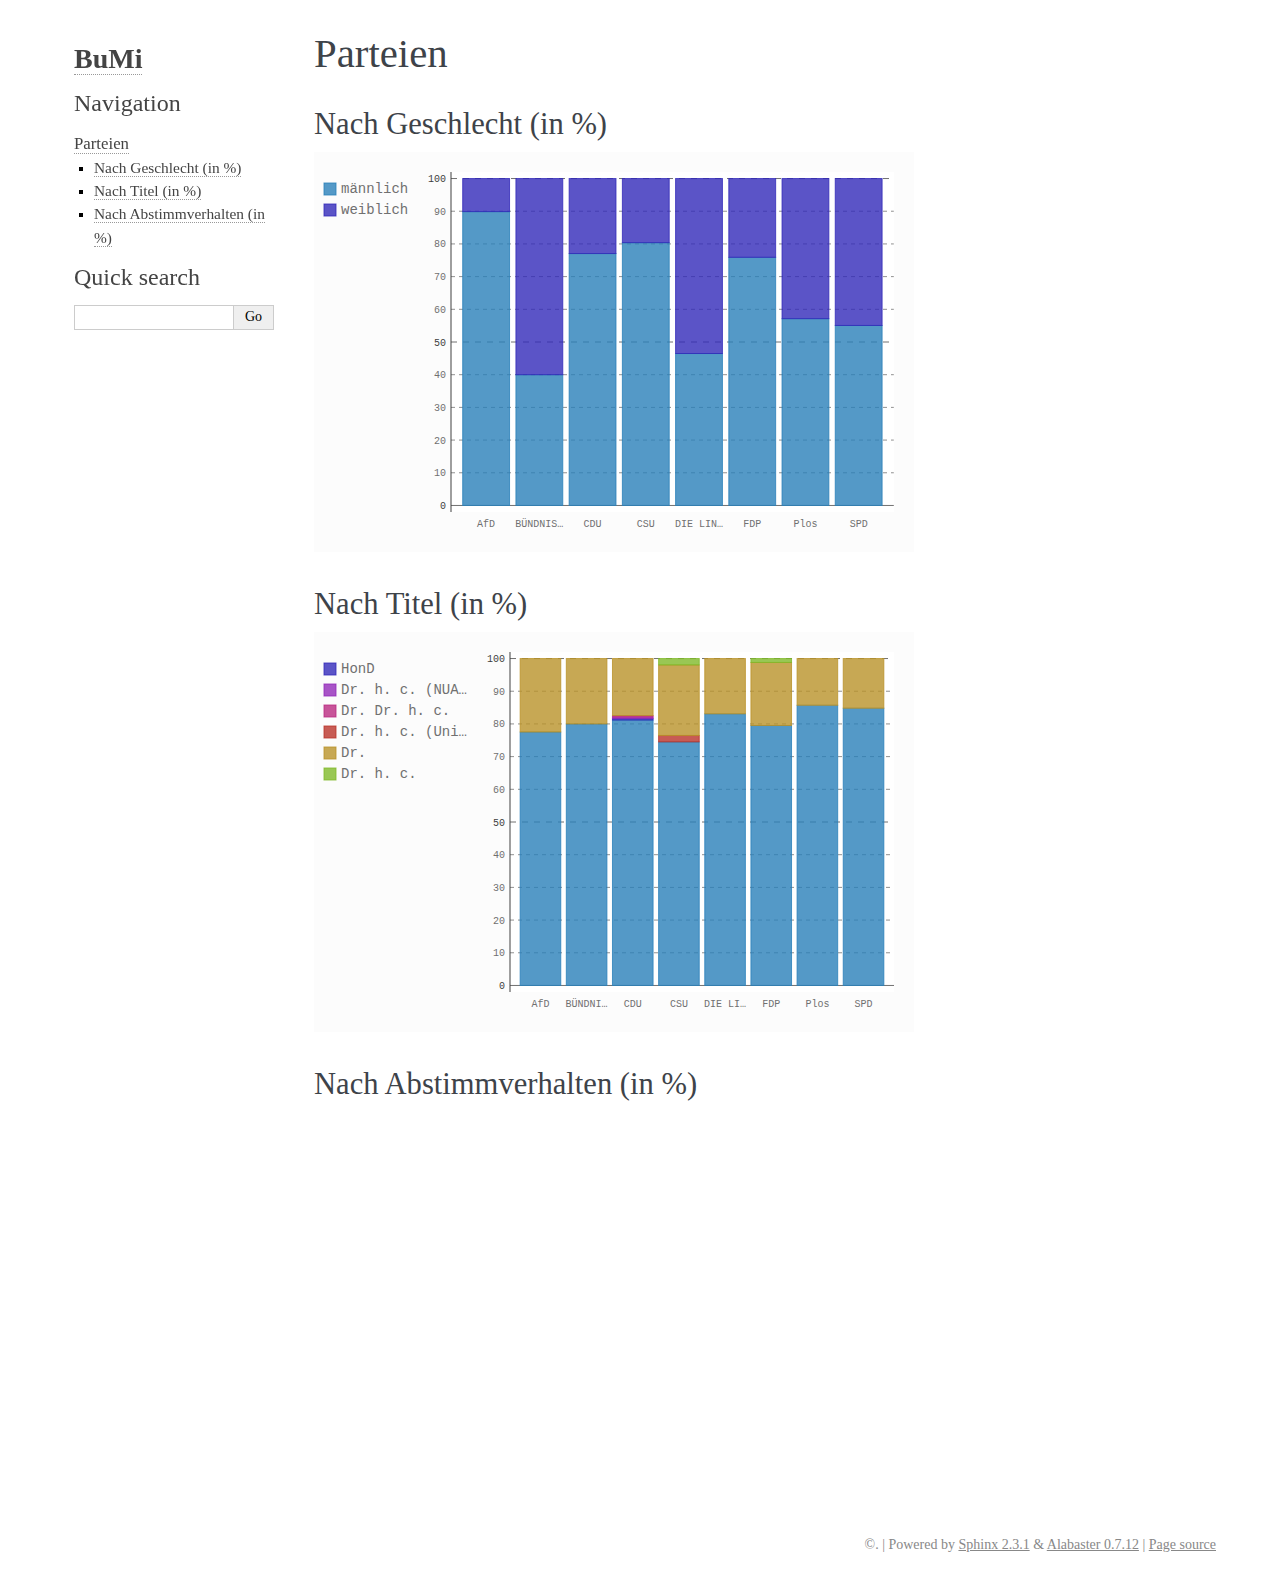
